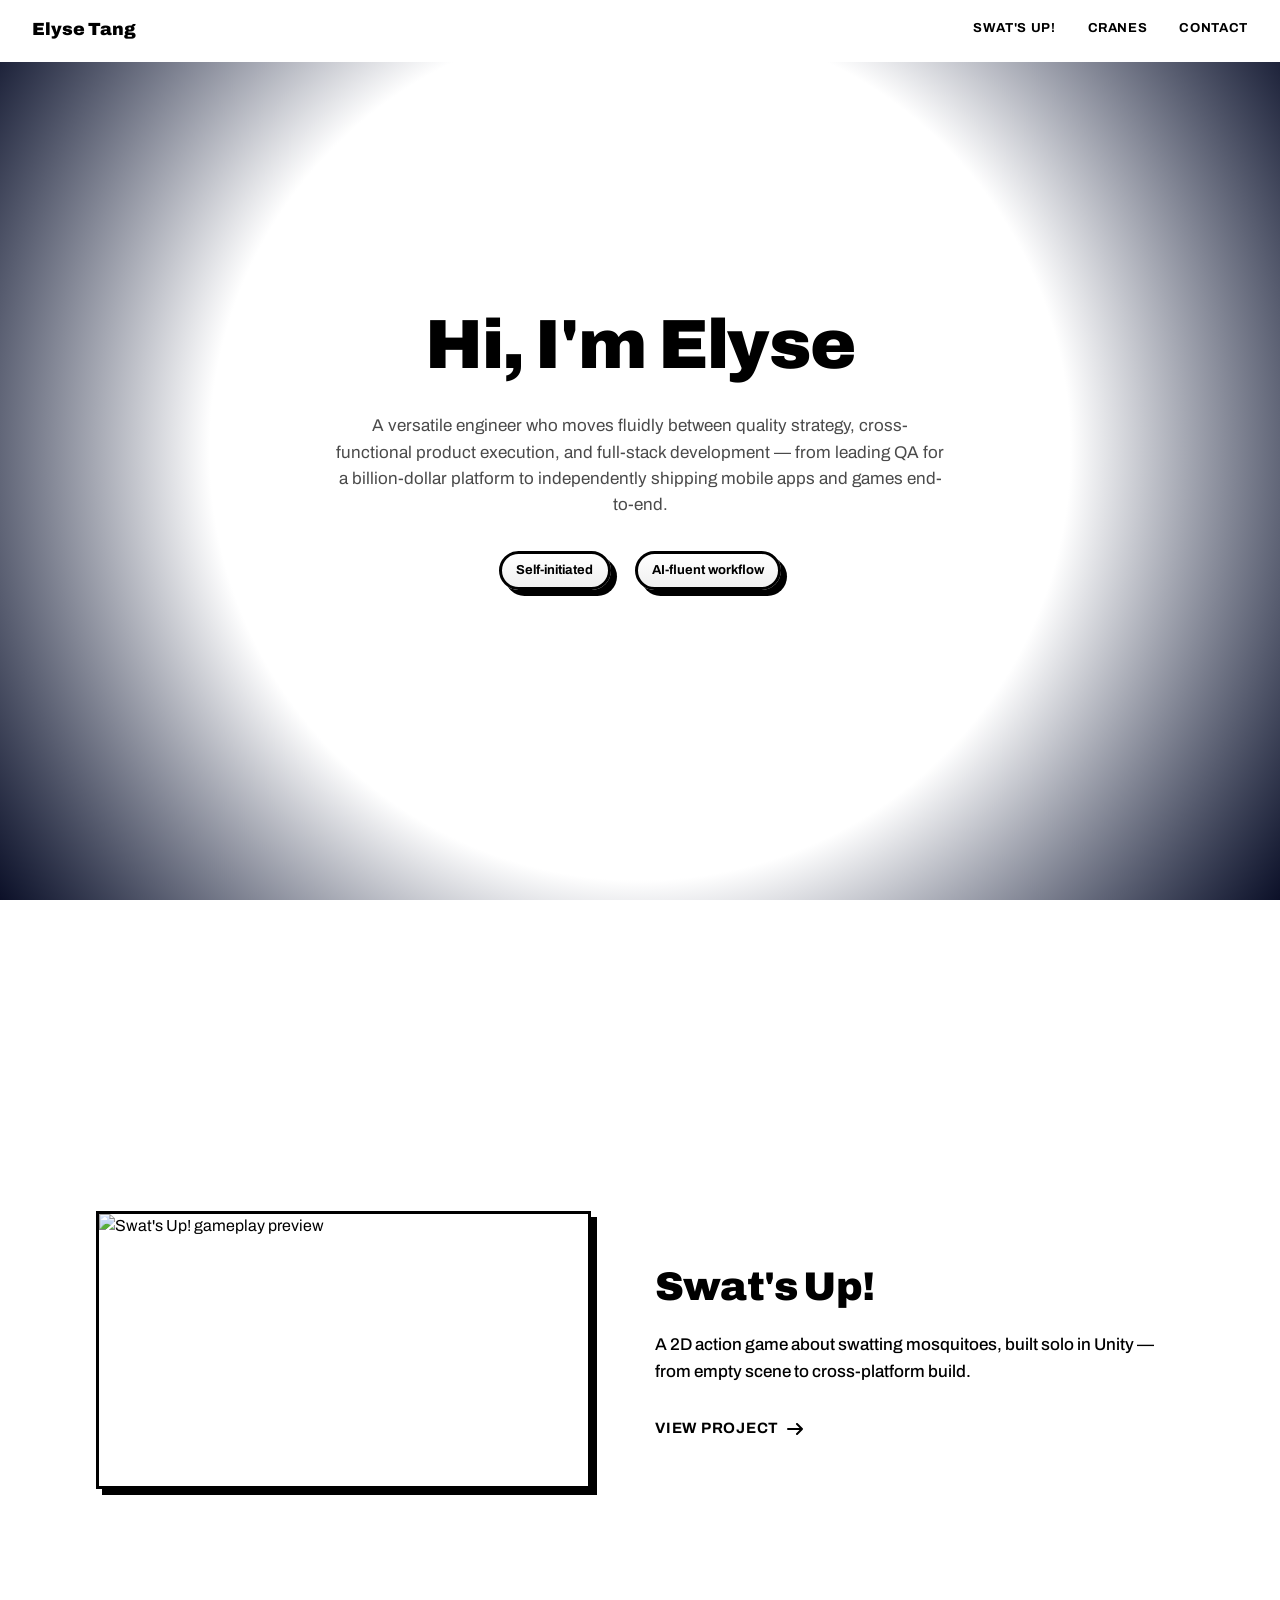
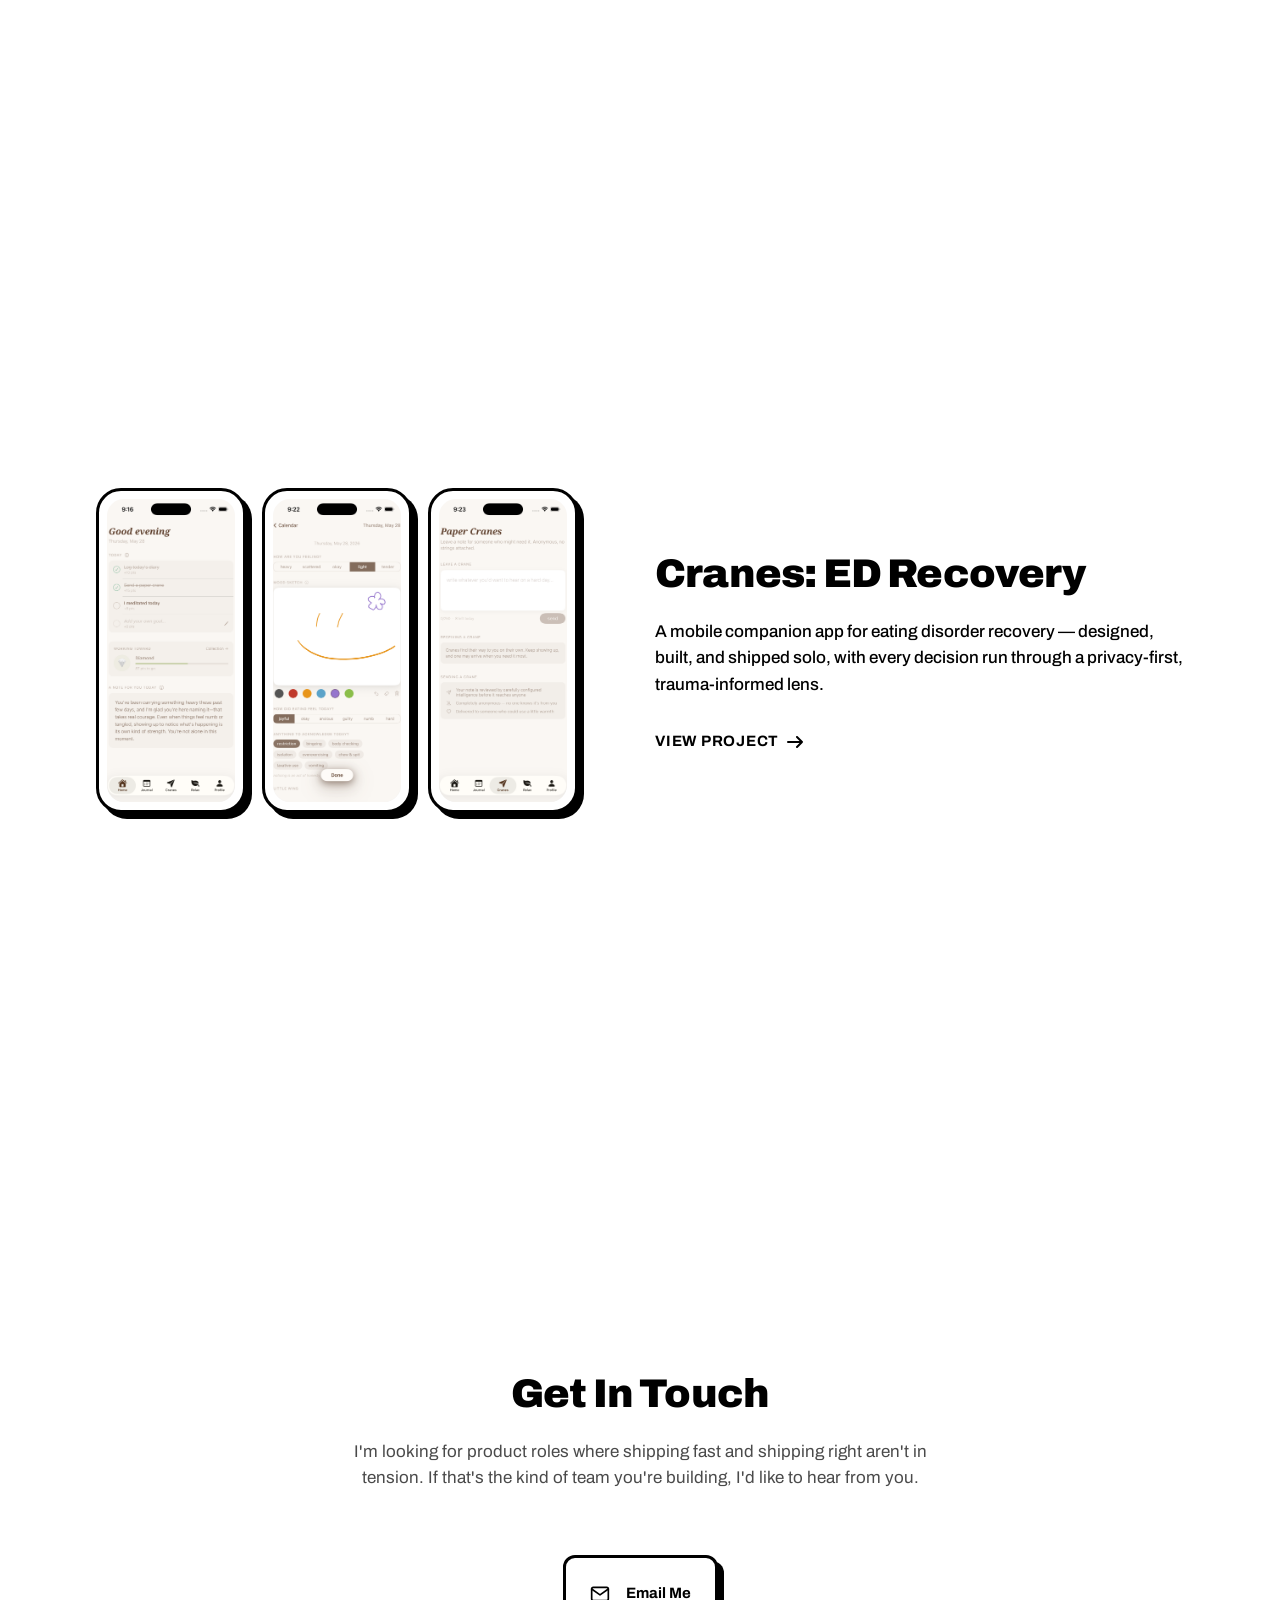
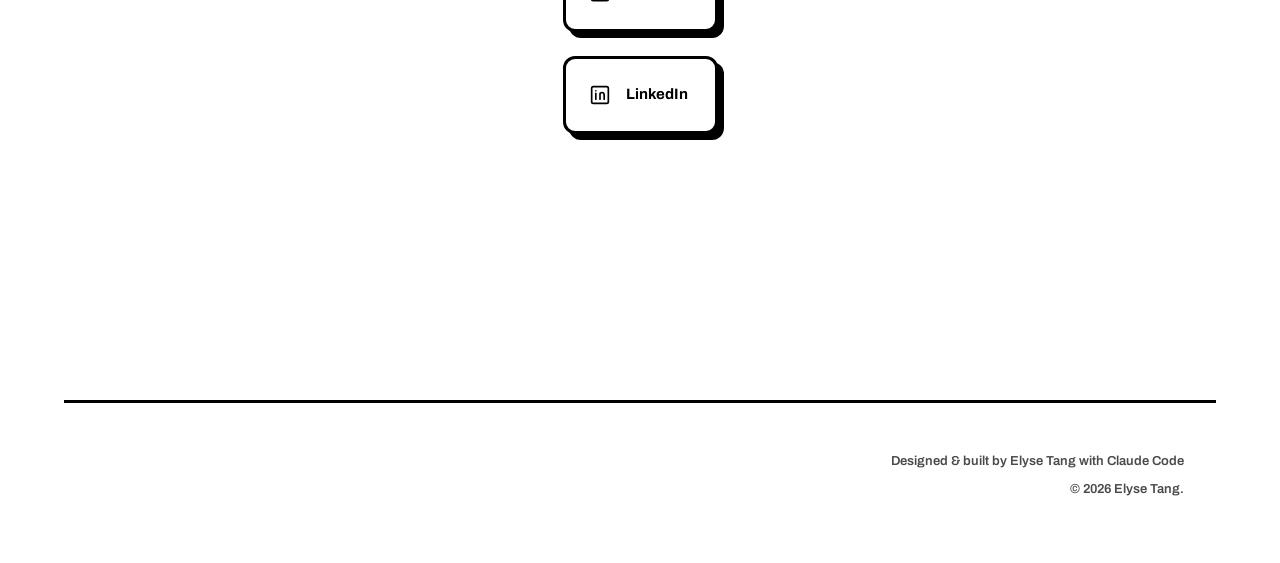
==== index.html @ f8d90630 "Initial commit: portfolio site" ====
<!doctype html>
<html lang="en">
<head>
<meta charset="utf-8">
<meta name="viewport" content="width=device-width, initial-scale=1">
<title>Elyse Tang</title>
<meta name="description" content="Elyse Tang — software/QE engineer turned product builder. Case studies: Swat's Up! and Cranes: ED Recovery.">
<link rel="icon" href="favicon.svg" type="image/svg+xml">
<link rel="stylesheet" href="css/styles.css">
</head>
<body class="snap-page">

<header class="site-header" id="site-header">
  <a class="site-header__name" href="#intro">Elyse Tang</a>
  <nav class="nav" aria-label="Section navigation">
    <a class="nav__link" href="swats-up.html">Swat's Up!</a>
    <a class="nav__link" href="cranes.html">Cranes</a>
    <a class="nav__link" href="#contact">Contact</a>
  </nav>
</header>

<main>

  <section class="hero" id="intro">
    <h1 class="hero__title">Hi, I'm Elyse</h1>
    <p class="hero__lede">
      A versatile engineer who moves fluidly between quality strategy,
      cross-functional product execution, and full-stack development —
      from leading QA for a billion-dollar platform to independently
      shipping mobile apps and games end-to-end.
    </p>
    <ul class="hero__tags" aria-label="Highlights">
      <li class="chip">Self-initiated</li>
      <li class="chip">AI-fluent workflow</li>
    </ul>
  </section>

  <section class="section section--game" id="project-swats-up" data-reveal>
    <div class="project-grid">
      <a class="media-frame media-frame--video media-frame--thumb thumb-link" href="swats-up.html" aria-label="View the Swat's Up! case study" data-reveal data-reveal-delay="1">
        <img src="assets/media/swats-up-poster.png" alt="Swat's Up! gameplay preview" loading="lazy">
      </a>

      <div class="project-content">
        <h2 class="section__title">Swat's Up!</h2>
        <p class="section__sub">
          A 2D action game about swatting mosquitoes, built solo in Unity — from
          empty scene to cross-platform build.
        </p>

        <a class="project-link" href="swats-up.html" data-reveal data-reveal-delay="2">
          View project
          <svg width="16" height="12" viewBox="0 0 16 12" fill="none" aria-hidden="true">
            <path d="M1 6H15M15 6L10 1M15 6L10 11" stroke="currentColor" stroke-width="2" stroke-linecap="round" stroke-linejoin="round"/>
          </svg>
        </a>
      </div>
    </div>
  </section>

  <section class="section section--app" id="project-cranes" data-reveal>
    <div class="project-grid">
      <a class="phone-row" href="cranes.html" aria-label="View the Cranes: ED Recovery case study" data-reveal data-reveal-delay="1">
        <div class="phone-frame">
          <div class="phone-frame__screen">
            <img src="assets/media/cranes3.png" alt="Cranes app screen">
          </div>
        </div>
        <div class="phone-frame">
          <div class="phone-frame__screen">
            <img src="assets/media/cranes6.png" alt="Cranes app screen">
          </div>
        </div>
        <div class="phone-frame">
          <div class="phone-frame__screen">
            <img src="assets/media/cranes8.png" alt="Cranes app screen">
          </div>
        </div>
      </a>

      <div class="project-content">
        <h2 class="section__title">Cranes: ED Recovery</h2>
        <p class="section__sub">
          A mobile companion app for eating disorder recovery — designed,
          built, and shipped solo, with every decision run through a
          privacy-first, trauma-informed lens.
        </p>

        <a class="project-link" href="cranes.html" data-reveal data-reveal-delay="2">
          View project
          <svg width="16" height="12" viewBox="0 0 16 12" fill="none" aria-hidden="true">
            <path d="M1 6H15M15 6L10 1M15 6L10 11" stroke="currentColor" stroke-width="2" stroke-linecap="round" stroke-linejoin="round"/>
          </svg>
        </a>
      </div>
    </div>
  </section>

  <section class="section section--contact" id="contact" data-reveal>
    <h2 class="section__title">Get In Touch</h2>
    <p class="section__body">
      I'm looking for product roles where shipping fast and shipping
      right aren't in tension. If that's the kind of team you're
      building, I'd like to hear from you.
    </p>
    <ul class="contact__list" data-reveal data-reveal-delay="1">
      <li class="contact__item">
        <a href="mailto:tangzhiyi8@gmail.com">
          <svg width="20" height="20" viewBox="0 0 24 24" fill="none" aria-hidden="true">
            <rect x="2" y="4" width="20" height="16" rx="2" stroke="currentColor" stroke-width="2"/>
            <path d="M2 6L12 13L22 6" stroke="currentColor" stroke-width="2" stroke-linecap="round" stroke-linejoin="round"/>
          </svg>
          Email Me
        </a>
      </li>
      <li class="contact__item">
        <a href="https://www.linkedin.com/in/elyse-tang-16903b1b7/" target="_blank" rel="noopener">
          <svg width="20" height="20" viewBox="0 0 24 24" fill="none" aria-hidden="true">
            <rect x="2" y="2" width="20" height="20" rx="2" stroke="currentColor" stroke-width="2"/>
            <path d="M7 10V17M7 7V7.01M12 17V10M12 10C12 10 12 10.5 12 11C12 10 13 9 14.5 9C16.5 9 17 10.5 17 12.5V17" stroke="currentColor" stroke-width="2" stroke-linecap="round" stroke-linejoin="round"/>
          </svg>
          LinkedIn
        </a>
      </li>
    </ul>
  </section>

</main>

<footer class="site-footer">
  <p>Designed &amp; built by Elyse Tang with Claude Code</p>
  <p>&copy; 2026 Elyse Tang.</p>
</footer>

<script src="js/main.js" defer></script>
</body>
</html>
---- css/styles.css ----
/* ---------- Reset ---------- */
*, *::before, *::after { box-sizing: border-box; }
* { margin: 0; padding: 0; }
html { -webkit-text-size-adjust: 100%; scroll-behavior: smooth; }
body { -webkit-font-smoothing: antialiased; text-rendering: optimizeLegibility; }
img, svg { display: block; max-width: 100%; }
a { color: inherit; text-decoration: none; }
ul { list-style: none; }
button { font: inherit; border: none; background: none; cursor: pointer; }

/* ---------- Font ---------- */
@font-face {
  font-family: 'Archivo';
  src: url('../fonts/Archivo-Variable.woff2') format('woff2');
  font-weight: 100 900;
  font-style: normal;
  font-display: swap;
}

/* ---------- Design tokens ---------- */
:root {
  --color-bg:      #FFFFFF;
  --color-surface: #F2F2F2;
  --color-ink:     #000000;
  --color-ink-70:  #4A4A4A;

  --font-display: 'Archivo', system-ui, -apple-system, 'Segoe UI', sans-serif;
  --font-body:    'Archivo', system-ui, -apple-system, 'Segoe UI', sans-serif;

  --fs-display: clamp(2.25rem, 4.5vw + 0.75rem, 4.5rem);
  --fs-h2:      clamp(1.75rem, 2.25vw + 1rem, 2.5rem);
  --fs-h3:      clamp(1.125rem, 1vw + 0.75rem, 1.375rem);
  --fs-body-lg: 1.0625rem;
  --fs-body:    0.9375rem;
  --fs-small:   0.8125rem;
  --fs-eyebrow: 0.75rem;

  --space-1: 0.5rem;
  --space-2: 1rem;
  --space-3: 1.5rem;
  --space-4: 2rem;
  --space-5: 3rem;
  --space-6: 4rem;
  --space-7: 6rem;
  --space-8: 9rem;

  --content-max: 72rem;
  --measure: 38rem;

  --border-w: 3px;
  --shadow-offset: 6px;

  --edge-color: #0A0A12;
  --white-radius: 45%;
}

html {
  background: radial-gradient(circle at center in oklch,
    #FFFFFF 0%,
    #FFFFFF var(--white-radius),
    var(--edge-color) 100%);
  background-attachment: fixed;
}
body {
  color: var(--color-ink);
  font-family: var(--font-body);
  font-weight: 400;
  line-height: 1.55;
}

/* ---------- Typography ---------- */
h1, h2, .hero__title, .section__title {
  font-family: var(--font-display);
  font-weight: 900;
  letter-spacing: -0.02em;
  line-height: 1.02;
}

.hero__title { font-size: var(--fs-display); }
.section__title { font-size: var(--fs-h2); margin-top: var(--space-1); }

.section__eyebrow, .hero__eyebrow {
  font-weight: 700;
  text-transform: uppercase;
  letter-spacing: 0.08em;
  font-size: var(--fs-eyebrow);
}

.section__sub {
  font-family: var(--font-display);
  font-weight: 500;
  font-size: var(--fs-body-lg);
  max-width: var(--measure);
  margin-top: var(--space-3);
  margin-inline: 0;
  text-align: left;
}

.status-badge {
  display: inline-block;
  margin-top: var(--space-4);
  padding: 0.4rem 1rem;
  border: var(--border-w) solid var(--color-ink);
  border-radius: 999px;
  font-weight: 700;
  font-size: var(--fs-small);
  text-transform: uppercase;
  letter-spacing: 0.05em;
  background: var(--color-bg);
  box-shadow: var(--shadow-offset) var(--shadow-offset) 0 var(--color-ink);
}
.status-badge--link {
  display: inline-flex;
  align-items: center;
  gap: var(--space-1);
  transition: transform 0.15s ease, box-shadow 0.15s ease;
}
.status-badge--link:hover, .status-badge--link:focus-visible {
  transform: translate(-2px, -2px);
  box-shadow: calc(var(--shadow-offset) + 2px) calc(var(--shadow-offset) + 2px) 0 var(--color-ink);
}

.section--game, .section--app { text-align: left; }
.section--game .chip-list, .section--app .chip-list { justify-content: flex-start; }
.section--app .phone-row { justify-content: flex-start; }

.project-grid {
  display: grid;
  grid-template-columns: minmax(495px, 0.9fr) minmax(260px, 1.1fr);
  gap: var(--space-6);
  align-items: center;
  width: 100%;
  text-align: left;
}
.project-content { width: 100%; }
.project-grid .phone-row,
.project-grid .media-frame--video {
  margin-top: 0;
}
.project-grid .phone-row {
  flex-wrap: nowrap;
  gap: var(--space-2);
}
.project-grid .phone-frame {
  width: 150px;
  border-radius: 25px;
  padding: 8px;
  flex-shrink: 0;
}
.project-grid .phone-frame__screen { border-radius: 17px; }
.project-grid .phone-frame__caption { font-size: 0.7188rem; }

@media (max-width: 800px) {
  .project-grid { grid-template-columns: 1fr; }
}

.section__body { margin-top: var(--space-5); }
.section__body p {
  max-width: var(--measure);
  font-size: var(--fs-body);
  margin-top: var(--space-3);
  margin-inline: 0;
  text-align: left;
}
.section__body p:first-child { margin-top: 0; }

/* ---------- Layout shell ---------- */
main { overflow-x: hidden; overflow-y: visible; }

html:has(body.snap-page) { scroll-snap-type: y mandatory; }

.site-header, .hero, .section, .site-footer {
  max-width: var(--content-max);
  margin-inline: auto;
}

.site-header {
  position: fixed;
  top: 0; left: 0; right: 0;
  max-width: none;
  display: flex;
  align-items: center;
  justify-content: space-between;
  padding: var(--space-2) var(--space-4);
  border-bottom: var(--border-w) solid transparent;
  background: #FFFFFF;
  z-index: 100;
  transition: border-color 0.2s ease;
}
.site-header.is-scrolled {
  border-bottom-color: var(--color-ink);
}
.site-header__name {
  font-family: var(--font-display);
  font-weight: 900;
  font-size: 1.1rem;
}
.nav { display: flex; gap: var(--space-4); }
.nav__link {
  font-weight: 700;
  font-size: var(--fs-small);
  text-transform: uppercase;
  letter-spacing: 0.05em;
  padding-bottom: 2px;
  border-bottom: 2px solid transparent;
}
.nav__link.is-active,
.nav__link:hover { border-bottom-color: var(--color-ink); }

/* ---------- Hero ---------- */
.hero {
  min-height: 100vh;
  display: flex;
  flex-direction: column;
  align-items: center;
  justify-content: center;
  padding: var(--space-8) var(--space-4);
  position: relative;
  text-align: center;
  scroll-snap-align: start;
  scroll-snap-stop: always;
}
.hero__lede {
  font-size: var(--fs-body-lg);
  max-width: var(--measure);
  margin-top: var(--space-4);
  margin-inline: auto;
  text-align: center;
  color: var(--color-ink-70);
}
.hero__tags {
  display: flex;
  flex-wrap: wrap;
  justify-content: center;
  gap: var(--space-2);
  margin-top: var(--space-4);
}
/* ---------- Sections ---------- */
.section {
  min-height: 100vh;
  padding: var(--space-8) var(--space-4);
  text-align: center;
  display: flex;
  flex-direction: column;
  align-items: center;
  scroll-snap-align: start;
  scroll-snap-stop: always;
}
body.snap-page .section { justify-content: center; }
@media (max-width: 640px) {
  .section, .hero { padding: var(--space-6) var(--space-3); }
}

/* ---------- Comic-panel component language ---------- */
.chip, .media-frame, .phone-frame, .contact__item a, .carousel-btn {
  border: var(--border-w) solid var(--color-ink);
  box-shadow: var(--shadow-offset) var(--shadow-offset) 0 var(--color-ink);
  background: var(--color-bg);
}

.chip-list, .hero__tags {
  display: flex;
  flex-wrap: wrap;
  justify-content: center;
  gap: var(--space-3);
}
.chip-list { margin-top: var(--space-5); }

.chip {
  display: inline-block;
  padding: 0.4rem 0.9rem;
  border-radius: 999px;
  font-size: var(--fs-small);
  font-weight: 700;
  background: linear-gradient(180deg, #FFFFFF 0%, #F0F0F0 100%);
}

/* Halftone dot texture over a soft gradient */
.media-frame__placeholder {
  background-image:
    radial-gradient(var(--color-ink) 1.5px, transparent 1.5px),
    linear-gradient(135deg, #FFFFFF 0%, var(--color-surface) 100%);
  background-size: 10px 10px, 100% 100%;
}

/* Rotated stamp badge */
.media-frame__stamp {
  position: absolute;
  top: 1.25rem;
  right: 1.25rem;
  transform: rotate(-8deg);
  border: var(--border-w) solid var(--color-ink);
  background: var(--color-bg);
  padding: 0.25rem 0.75rem;
  font-weight: 900;
  text-transform: uppercase;
  font-size: var(--fs-small);
}

/* Video-frame */
.media-frame--video {
  aspect-ratio: 16 / 9;
  width: 100%;
  max-width: var(--content-max);
  display: block;
  position: relative;
  overflow: hidden;
  margin-top: var(--space-6);
}
.media-frame--thumb { max-width: var(--measure); }
.media-frame--video video,
.media-frame--video iframe,
.media-frame--video img {
  width: 100%;
  height: 100%;
  display: block;
  border: 0;
  object-fit: cover;
}
.media-frame__placeholder {
  width: 100%;
  height: 100%;
  display: flex;
  flex-direction: column;
  align-items: center;
  justify-content: center;
  position: relative;
}
.media-frame__icon {
  width: 3.5rem;
  height: 3.5rem;
  border: var(--border-w) solid var(--color-ink);
  border-radius: 50%;
  display: flex;
  align-items: center;
  justify-content: center;
  margin-bottom: var(--space-2);
  background: var(--color-bg);
}
.media-frame__icon svg { margin-left: 3px; }
.media-frame__caption {
  color: var(--color-ink-70);
  font-size: var(--fs-small);
  font-weight: 700;
  text-transform: uppercase;
  letter-spacing: 0.05em;
}

.thumb-link { transition: transform 0.15s ease, box-shadow 0.15s ease; }
.thumb-link:hover, .thumb-link:focus-visible {
  transform: translate(-2px, -2px);
  box-shadow: calc(var(--shadow-offset) + 2px) calc(var(--shadow-offset) + 2px) 0 var(--color-ink);
}

.project-link {
  display: inline-flex;
  align-items: center;
  gap: var(--space-1);
  margin-top: var(--space-4);
  font-weight: 700;
  font-size: var(--fs-body);
  text-transform: uppercase;
  letter-spacing: 0.05em;
}
.project-link svg { transition: transform 0.15s ease; }
.project-link:hover svg { transform: translateX(4px); }

.back-link {
  display: inline-block;
  font-size: var(--fs-small);
  font-weight: 700;
  text-transform: uppercase;
  letter-spacing: 0.05em;
  margin-bottom: var(--space-3);
}
.back-link:hover { text-decoration: underline; }

/* Phone mockups */
.phone-row {
  display: flex;
  gap: var(--space-4);
  flex-wrap: wrap;
  justify-content: center;
  margin-top: var(--space-6);
}
.phone-frame {
  width: 260px;
  aspect-ratio: 9 / 19.5;
  border-radius: 28px;
  padding: 8px;
  flex-shrink: 0;
  transition: transform 0.15s ease, box-shadow 0.15s ease;
}
a.phone-row:hover .phone-frame,
a.phone-row:focus-visible .phone-frame {
  transform: translate(-2px, -2px);
  box-shadow: calc(var(--shadow-offset) + 2px) calc(var(--shadow-offset) + 2px) 0 var(--color-ink);
}

/* Screenshot carousel */
.phone-carousel {
  display: flex;
  align-items: center;
  justify-content: center;
  gap: var(--space-3);
  margin-top: var(--space-6);
  width: 100%;
}
.phone-carousel__track {
  display: flex;
  gap: var(--space-4);
  max-width: calc(260px * 3 + var(--space-4) * 2);
  overflow-x: auto;
  scroll-snap-type: x mandatory;
  scroll-behavior: smooth;
  padding: var(--space-1) var(--space-1) var(--space-3);
  scrollbar-width: thin;
  scrollbar-color: var(--color-ink) transparent;
}
.phone-carousel__track .phone-frame {
  scroll-snap-align: center;
  transform-origin: center;
  transition: transform 0.15s ease, opacity 0.15s ease;
}
.phone-carousel__track::before,
.phone-carousel__track::after {
  content: "";
  flex-shrink: 0;
  width: calc(50% - 130px - var(--space-4) / 2);
}
.phone-carousel__track::-webkit-scrollbar { height: 6px; }
.phone-carousel__track::-webkit-scrollbar-thumb { background: var(--color-ink); border-radius: 4px; }
.phone-carousel__track::-webkit-scrollbar-track { background: transparent; }

.carousel-btn {
  flex-shrink: 0;
  width: 2.75rem;
  height: 2.75rem;
  border-radius: 50%;
  display: flex;
  align-items: center;
  justify-content: center;
  transition: transform 0.15s ease, box-shadow 0.15s ease;
}
.carousel-btn:hover, .carousel-btn:focus-visible {
  transform: translate(-2px, -2px);
  box-shadow: calc(var(--shadow-offset) + 2px) calc(var(--shadow-offset) + 2px) 0 var(--color-ink);
}

@media (max-width: 640px) {
  .carousel-btn { display: none; }
}
.phone-frame__screen {
  width: 100%;
  height: 100%;
  border-radius: 20px;
  overflow: hidden;
  position: relative;
  background-image:
    radial-gradient(var(--color-ink-70) 1px, transparent 1px),
    linear-gradient(160deg, #FFFFFF 0%, var(--color-surface) 100%);
  background-size: 8px 8px, 100% 100%;
  display: flex;
  align-items: flex-end;
  justify-content: center;
  padding-bottom: var(--space-3);
  text-align: center;
}
.phone-frame__screen img {
  position: absolute;
  inset: 0;
  width: 100%;
  height: 100%;
  object-fit: cover;
}
.phone-frame__caption {
  color: var(--color-ink-70);
  font-size: var(--fs-small);
  font-weight: 700;
  text-transform: uppercase;
  letter-spacing: 0.05em;
  line-height: 1.4;
}

/* ---------- Contact ---------- */
.section--contact .section__body {
  max-width: var(--measure);
  font-size: var(--fs-body-lg);
  margin-top: var(--space-3);
  margin-inline: auto;
  color: var(--color-ink-70);
  text-align: center;
}
.contact__list {
  display: flex;
  flex-direction: column;
  gap: var(--space-3);
  margin-top: var(--space-6);
  max-width: 26rem;
}
.contact__item a {
  display: flex;
  align-items: center;
  gap: var(--space-2);
  padding: var(--space-3) var(--space-3);
  border-radius: 12px;
  font-weight: 700;
  font-size: var(--fs-body);
  transition: transform 0.15s ease, box-shadow 0.15s ease;
}
.contact__item a:hover,
.contact__item a:focus-visible {
  transform: translate(-2px, -2px);
  box-shadow: calc(var(--shadow-offset) + 2px) calc(var(--shadow-offset) + 2px) 0 var(--color-ink);
}

/* ---------- Footer ---------- */
.site-footer {
  padding: var(--space-5) var(--space-4) var(--space-6);
  border-top: var(--border-w) solid var(--color-ink);
  font-size: var(--fs-small);
  color: var(--color-ink-70);
  font-weight: 600;
  text-align: right;
}
.site-footer p + p { margin-top: var(--space-1); }

/* ---------- Scroll reveal ---------- */
[data-reveal] {
  opacity: 0;
  transform: translateY(24px) scale(0.92);
  transition: opacity 0.7s ease, transform 0.7s cubic-bezier(0.16, 1, 0.3, 1);
  transition-delay: calc(var(--reveal-delay, 0) * 100ms);
  will-change: transform, opacity;
}
[data-reveal].is-visible { opacity: 1; transform: translateY(0) scale(1); }
[data-reveal-delay="1"] { --reveal-delay: 1; }
[data-reveal-delay="2"] { --reveal-delay: 2; }
[data-reveal-delay="3"] { --reveal-delay: 3; }

@media (prefers-reduced-motion: reduce) {
  html { scroll-behavior: auto; }
  html:has(body.snap-page) { scroll-snap-type: none; }
  [data-reveal] { transition: none !important; opacity: 1; transform: none; }
}
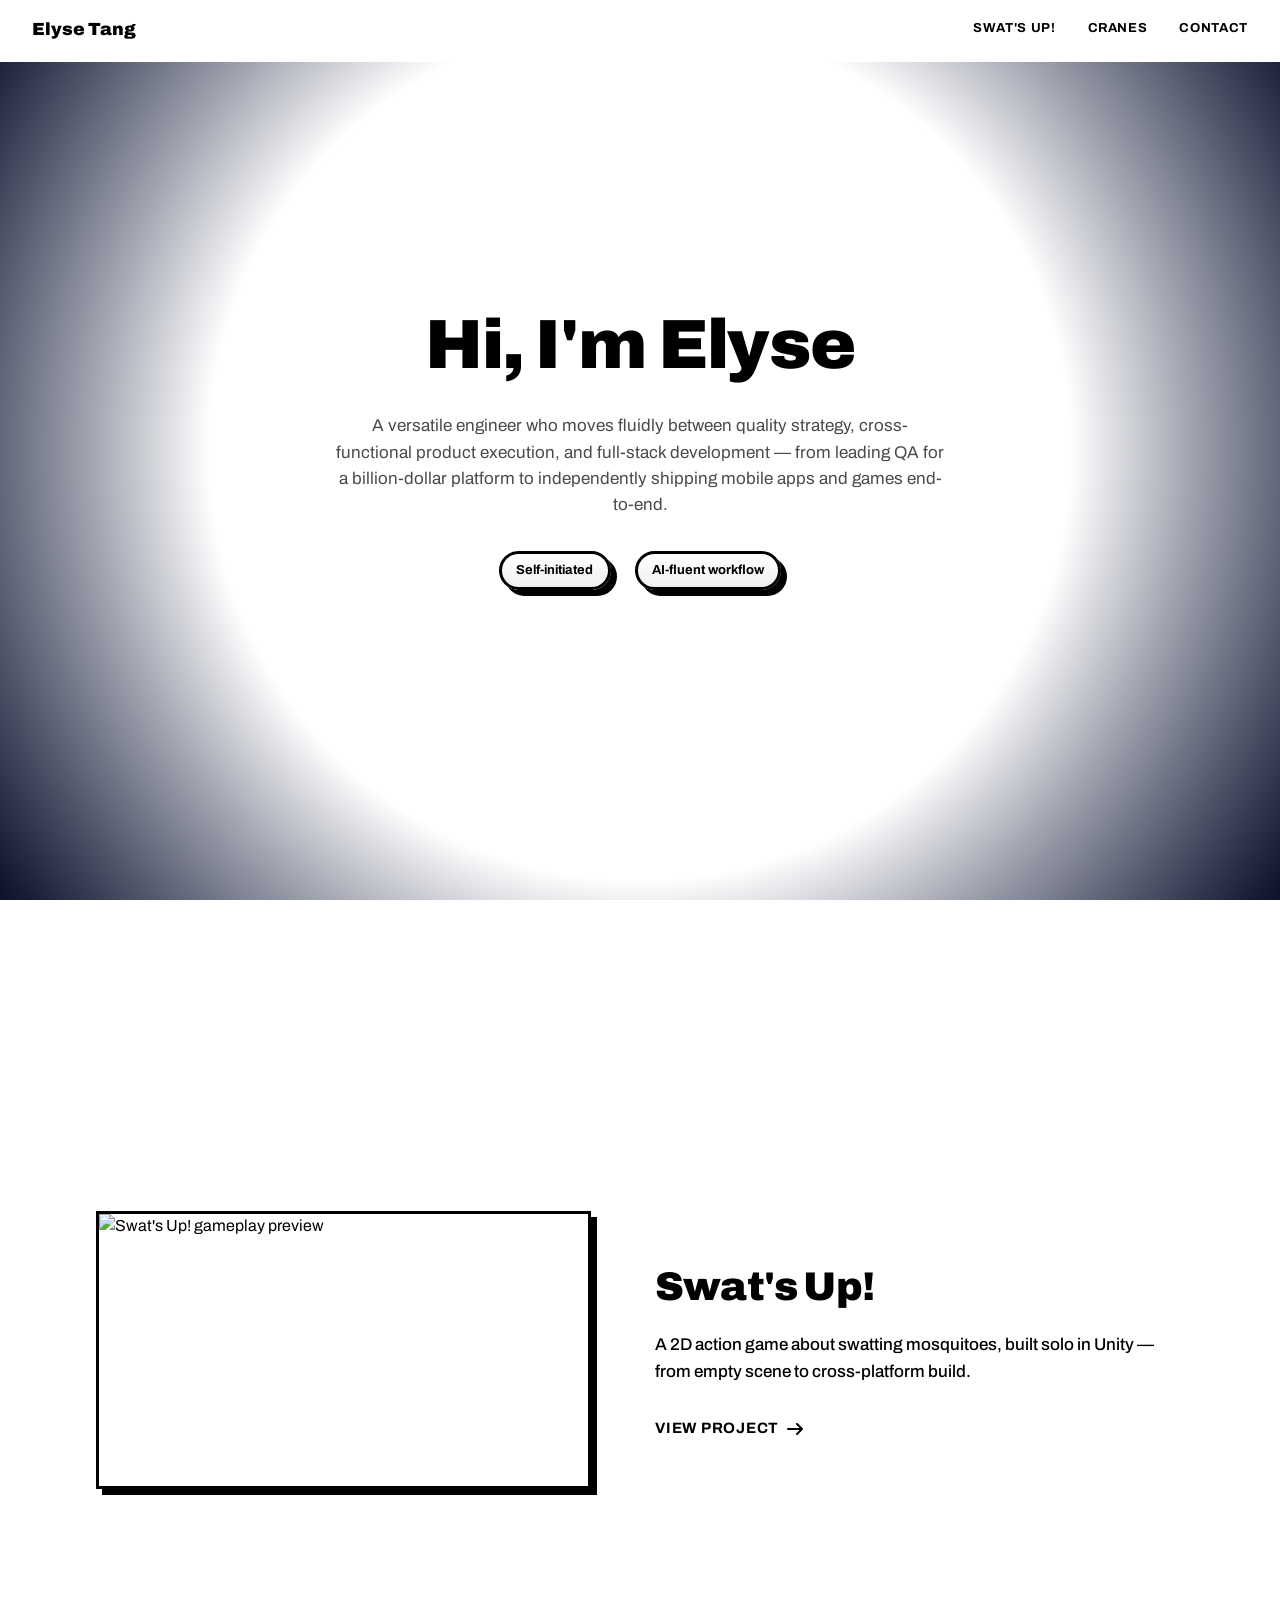
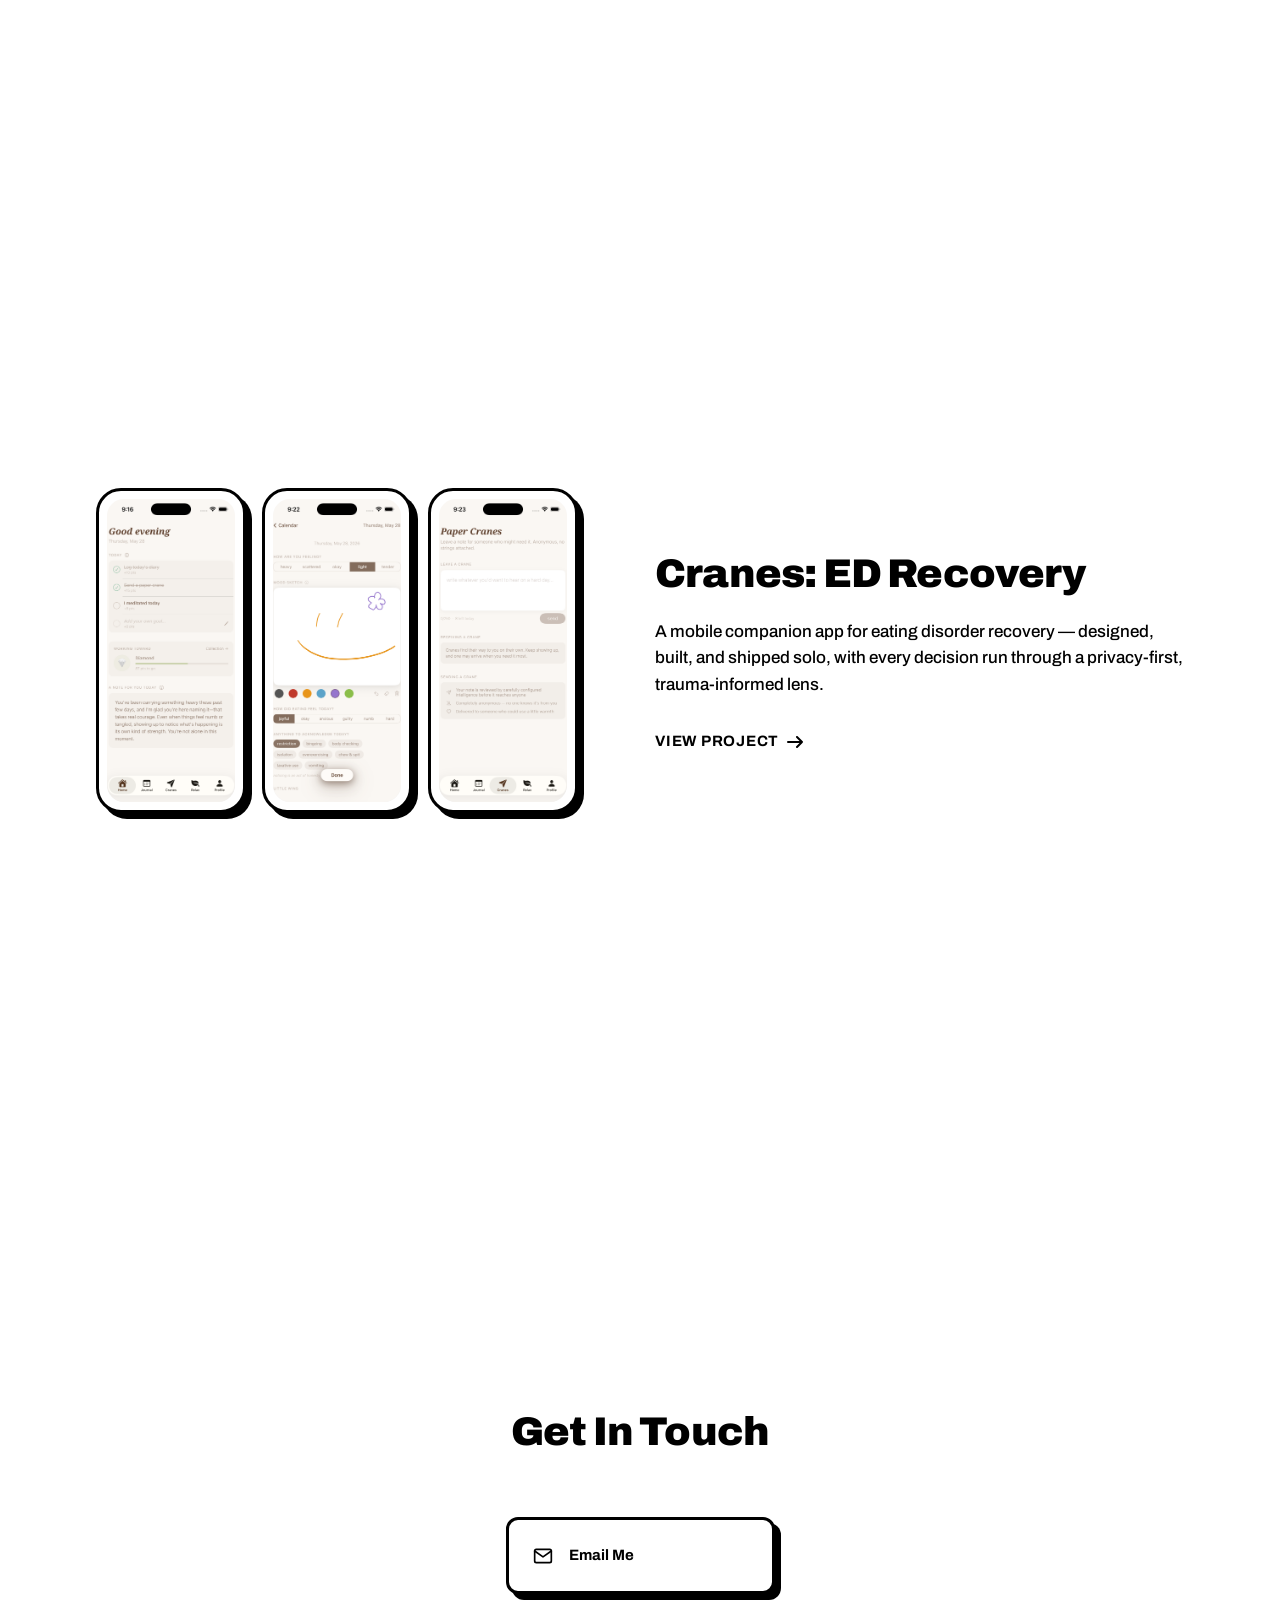
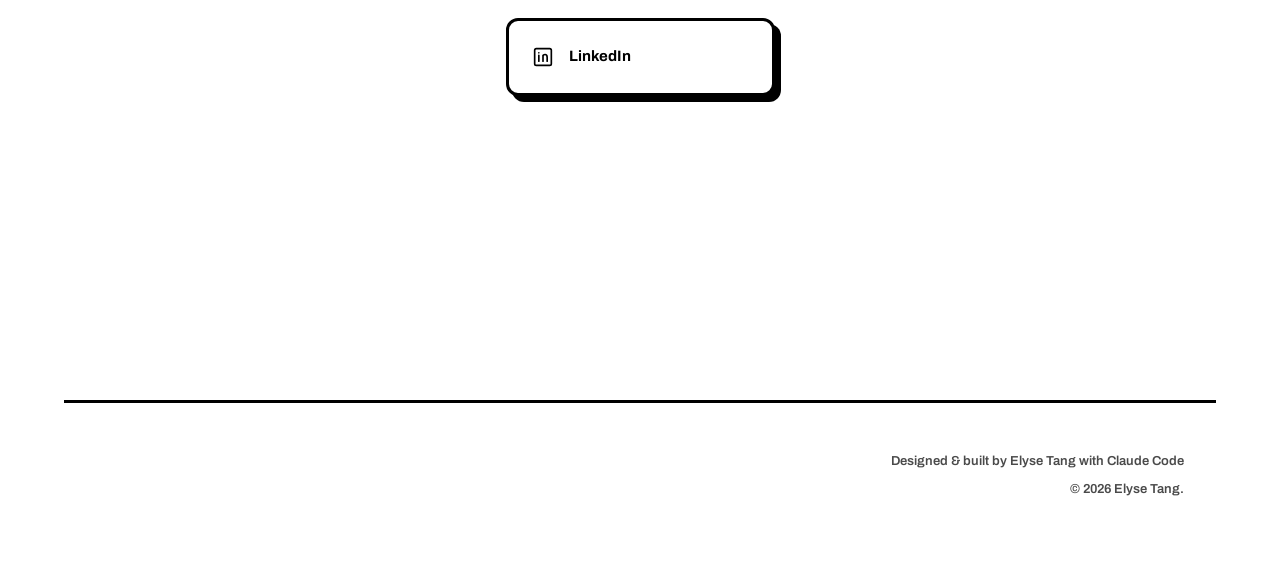
==== commit 24283900: "Update index.html" ====
--- a/index.html
+++ b/index.html
@@ -98,11 +98,6 @@
 
   <section class="section section--contact" id="contact" data-reveal>
     <h2 class="section__title">Get In Touch</h2>
-    <p class="section__body">
-      I'm looking for product roles where shipping fast and shipping
-      right aren't in tension. If that's the kind of team you're
-      building, I'd like to hear from you.
-    </p>
     <ul class="contact__list" data-reveal data-reveal-delay="1">
       <li class="contact__item">
         <a href="mailto:tangzhiyi8@gmail.com">
--- a/css/styles.css
+++ b/css/styles.css
@@ -496,7 +496,8 @@
   flex-direction: column;
   gap: var(--space-3);
   margin-top: var(--space-6);
-  max-width: 26rem;
+  width: 100%;
+  max-width: 16.8rem;
 }
 .contact__item a {
   display: flex;
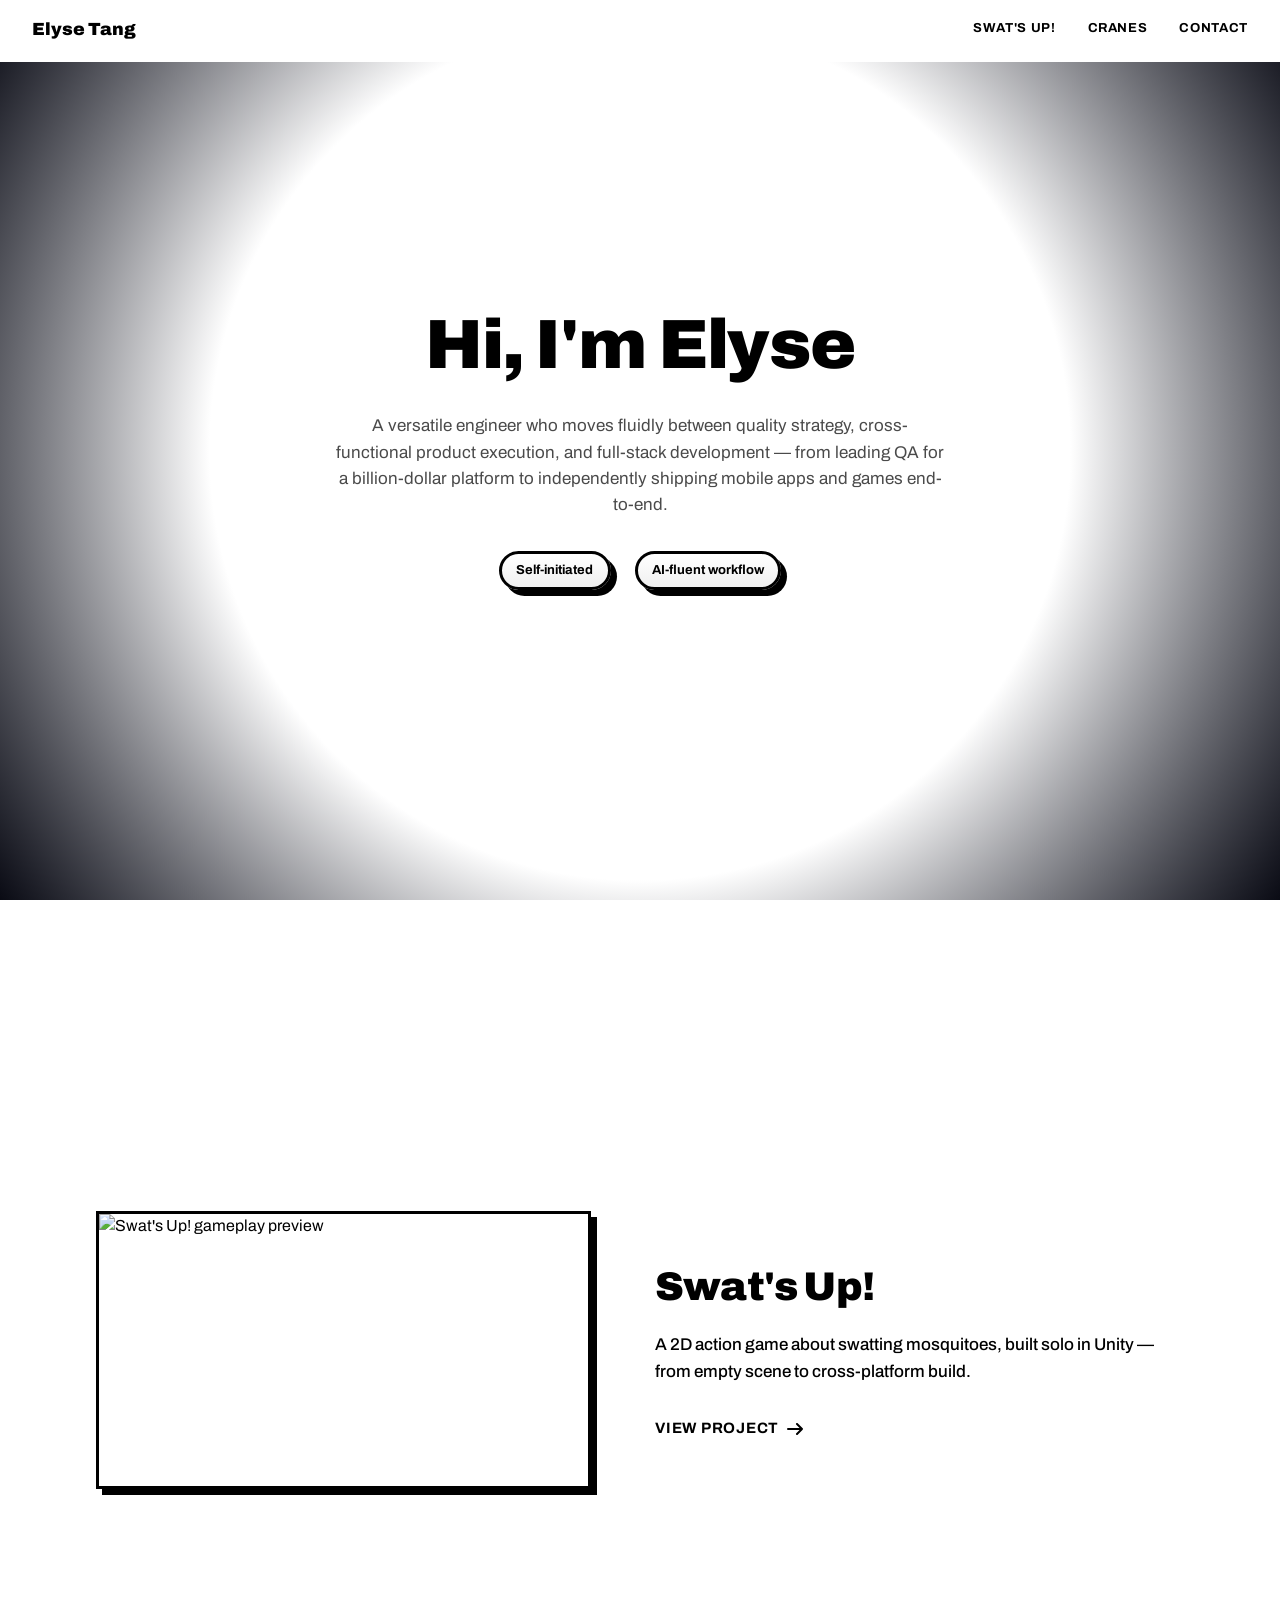
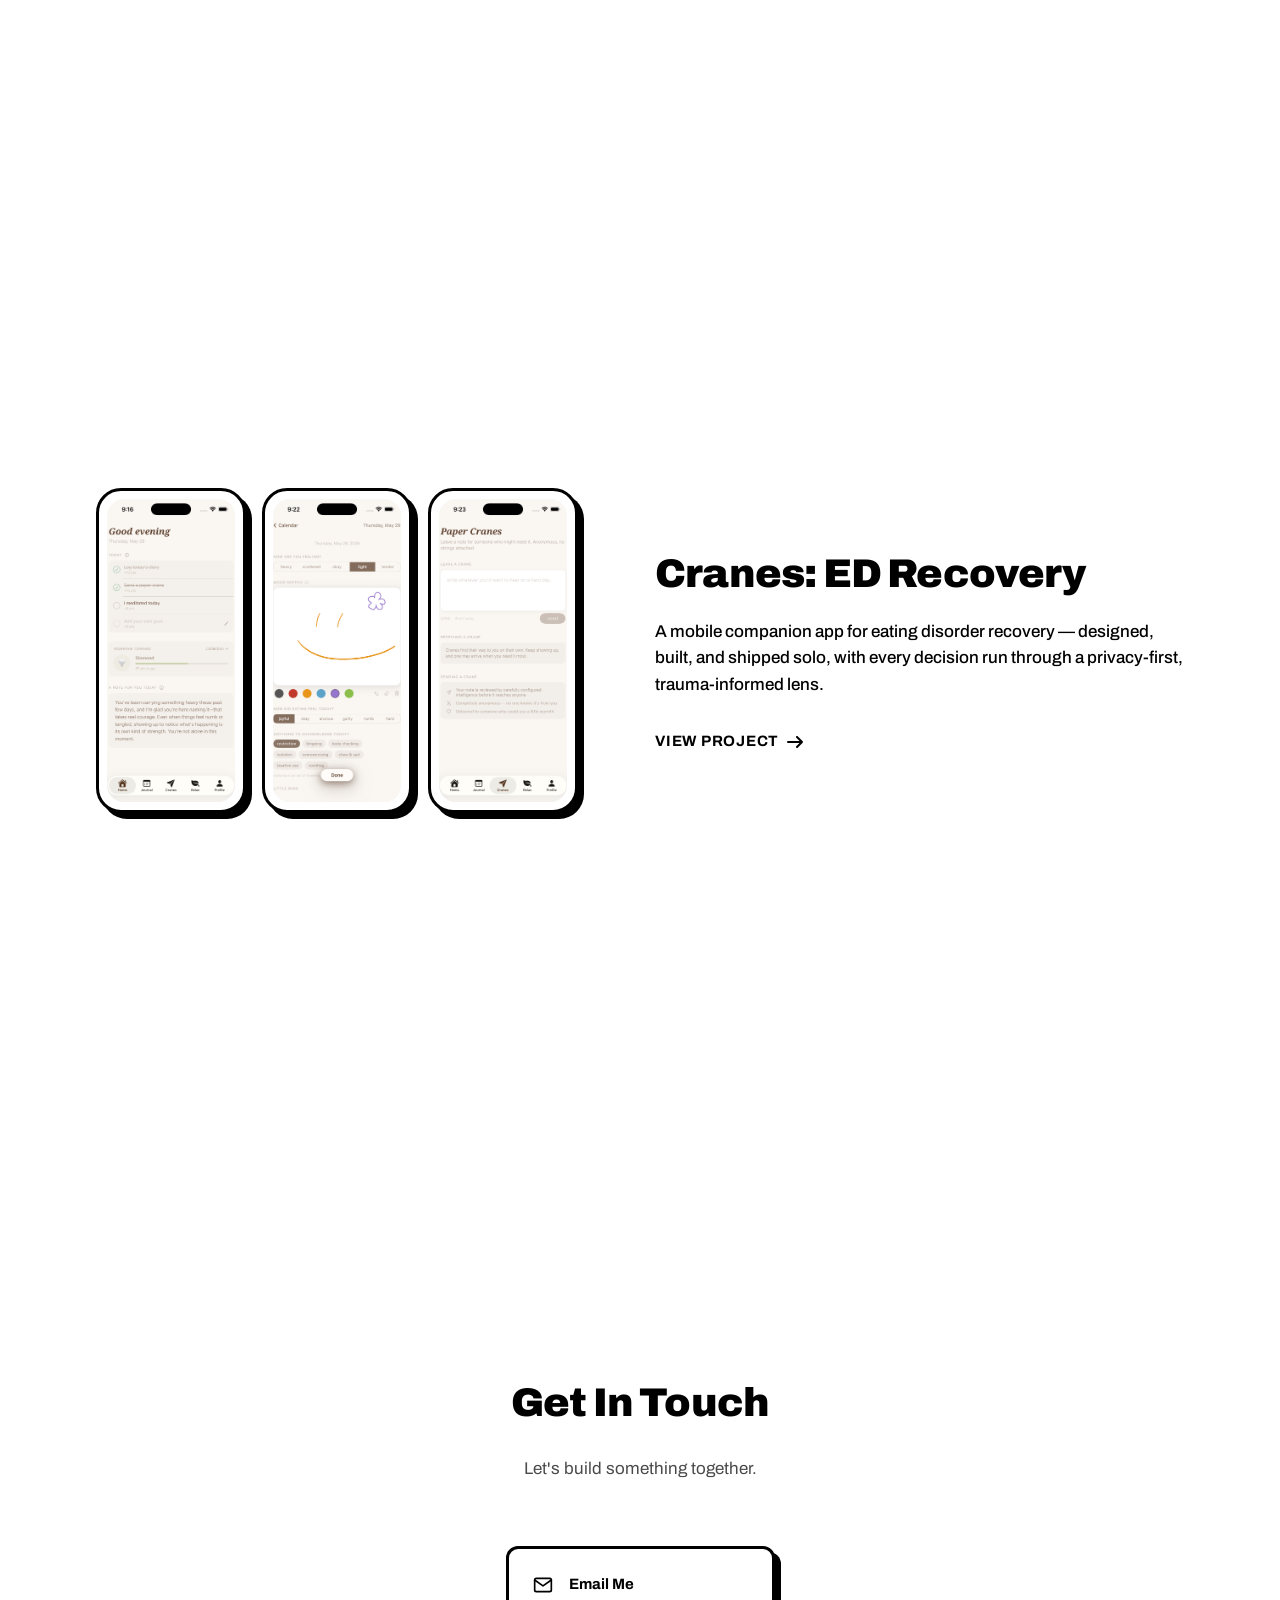
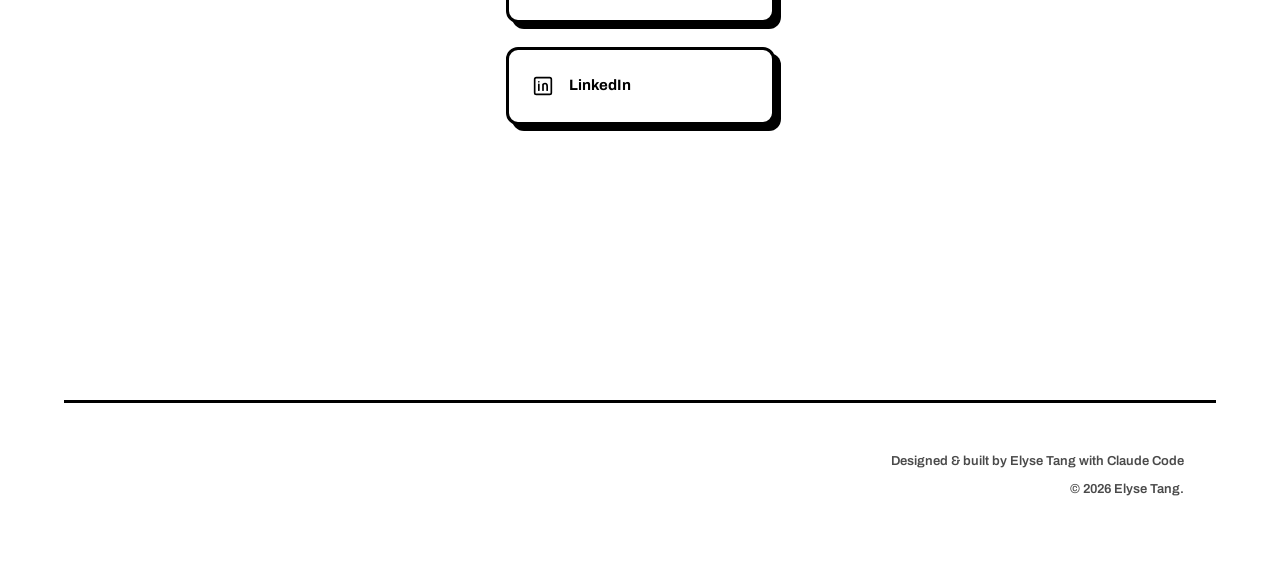
==== commit 1fce52e5: "Update index.html" ====
--- a/index.html
+++ b/index.html
@@ -98,6 +98,7 @@
 
   <section class="section section--contact" id="contact" data-reveal>
     <h2 class="section__title">Get In Touch</h2>
+    <p class="hero__lede">Let's build something together.</p>
     <ul class="contact__list" data-reveal data-reveal-delay="1">
       <li class="contact__item">
         <a href="mailto:tangzhiyi8@gmail.com">
